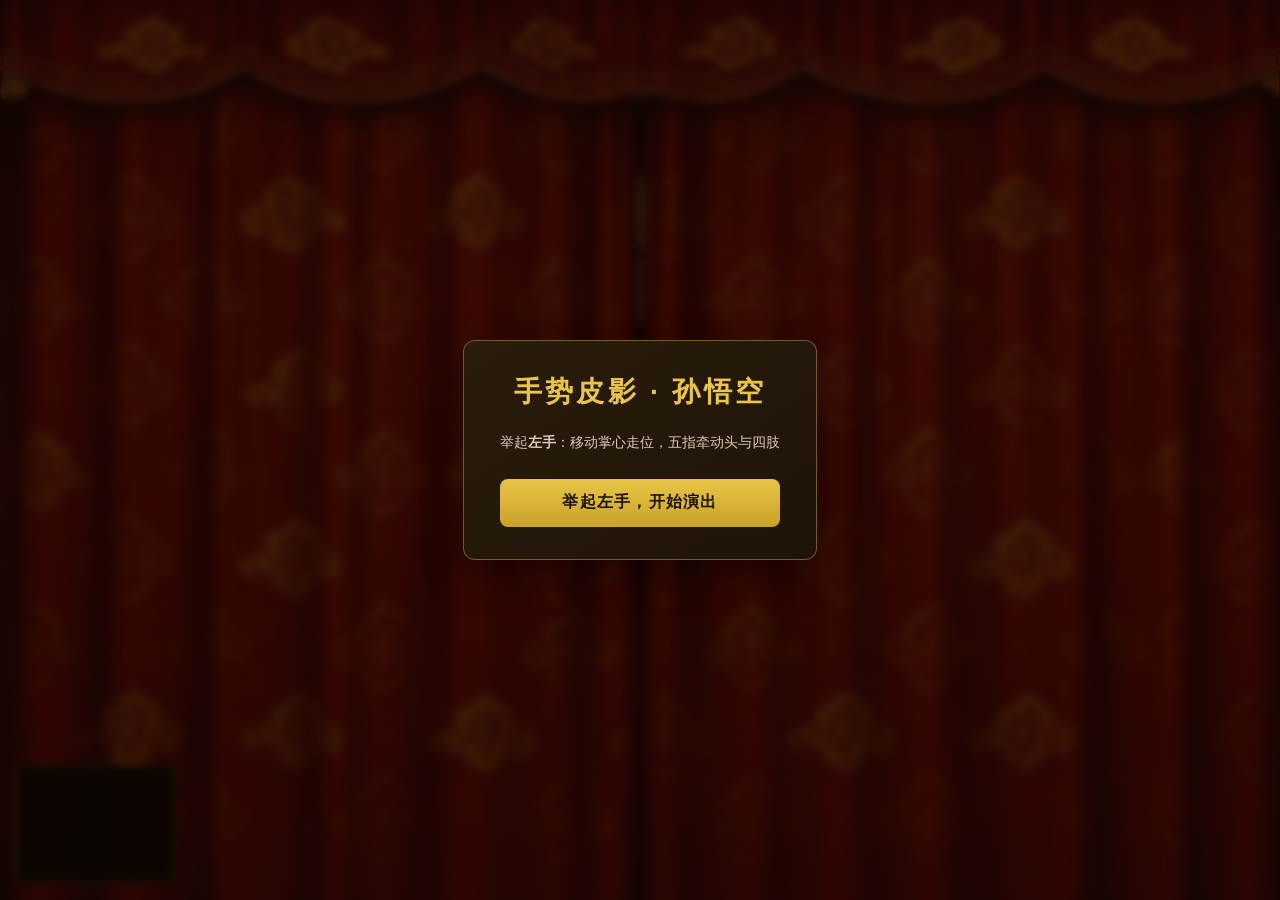
==== index.html @ 5b259a17 "Initial commit: 手势皮影戏互动项目 Co-authored-by: Cursor <cursoragent@cursor.com>" ====
<!DOCTYPE html>
<html lang="zh-CN">
  <head>
    <meta charset="UTF-8" />
    <meta name="viewport" content="width=device-width, initial-scale=1.0" />
    <title>手势皮影 · 孙悟空</title>
    <link rel="stylesheet" href="css/style.css" />
  </head>
  <body>
    <div id="app">
      <div id="stage" class="stage" aria-hidden="true"></div>

      <div id="stage-interaction" class="stage-interaction" aria-hidden="true">
        <canvas id="string-canvas"></canvas>
      </div>

      <div id="puppet-mount-player" class="puppet-mount"></div>

      <div id="stage-curtain" class="stage-curtain" aria-hidden="true"></div>

      <div id="camera-panel" class="camera-panel">
        <video id="camera" playsinline muted autoplay></video>
        <canvas id="debug-canvas" class="debug-canvas"></canvas>
      </div>

      <div id="start-overlay" class="start-overlay">
        <div class="start-card">
          <h1>手势皮影 · 孙悟空</h1>
          <p class="tips">举起<strong>左手</strong>：移动掌心走位，五指牵动头与四肢</p>
          <button id="start-btn" type="button">举起左手，开始演出</button>
          <p id="error-box" class="error-box" hidden></p>
        </div>
      </div>
    </div>

    <script type="module" src="js/main.js"></script>
  </body>
</html>
---- css/style.css ----
*,
*::before,
*::after {
  box-sizing: border-box;
  margin: 0;
  padding: 0;
}

html,
body {
  width: 100%;
  height: 100%;
  overflow: hidden;
  font-family: "Segoe UI", "PingFang SC", "Microsoft YaHei", sans-serif;
  background: #1a1208;
  color: #f5e6c8;
}

#app {
  position: relative;
  width: 100vw;
  height: 100vh;
  overflow: hidden;
}

/* Background stage */
.stage {
  position: absolute;
  inset: 0;
  background: url("../assets/bg/piyingxi_bg.png") center center / cover no-repeat;
  z-index: 0;
}

.stage::after {
  content: "";
  position: absolute;
  inset: 0;
  background: linear-gradient(
    180deg,
    rgba(20, 12, 4, 0.15) 0%,
    rgba(20, 12, 4, 0.05) 45%,
    rgba(20, 12, 4, 0.35) 100%
  );
  pointer-events: none;
}

/* 舞台帷幕：开场动画帧序列，结束后保留最终帧作装饰框 */
.stage-curtain {
  position: absolute;
  inset: 0;
  z-index: 7;
  pointer-events: none;
  overflow: hidden;
  background: url("../assets/bg/curtain/frame-01.png") center top / cover no-repeat;
  transition: opacity 0.35s ease;
}

.stage-curtain[hidden] {
  display: none;
}

.stage-curtain.curtain-playing {
  z-index: 22;
  background-image: none;
}

.stage-curtain.curtain-done {
  background-image: none;
}

.curtain-canvas {
  position: absolute;
  inset: 0;
  width: 100%;
  height: 100%;
  display: block;
  pointer-events: none;
}

/* 背景场景交互层：五指结点与提线（非摄像头画面） */
.stage-interaction {
  position: absolute;
  inset: 0;
  z-index: 3;
  pointer-events: none;
  overflow: hidden;
}

.string-canvas {
  position: absolute;
  inset: 0;
  width: 100%;
  height: 100%;
  pointer-events: none;
}

.joint-marker {
  position: absolute;
  width: 6px;
  height: 6px;
  border-radius: 50%;
  pointer-events: none;
  opacity: 0;
}

/* Puppet layer：铺满舞台，根节点可在全屏范围内移动 */
.puppet-mount {
  position: absolute;
  inset: 0;
  width: 100%;
  height: 100%;
  z-index: 5;
  pointer-events: none;
  overflow: visible;
}

.puppet-wrapper {
  position: absolute;
  left: 50%;
  top: 50%;
  width: 0;
  height: 0;
  transform-origin: center center;
}

.puppet-assembly {
  position: absolute;
  left: 0;
  top: 0;
  width: 0;
  height: 0;
}

.puppet-part {
  position: absolute;
  left: 0;
  top: 0;
  pointer-events: none;
}

.puppet-part img {
  display: block;
  pointer-events: none;
  user-select: none;
}

/* 层级装配：腿/臂挂在躯干内，孔对孔对齐 */
.puppet-part-torso {
  z-index: 2;
  overflow: visible;
}

.puppet-part-torso > img {
  position: relative;
  z-index: 2;
}

.puppet-part-torso > .puppet-part-leg_l,
.puppet-part-torso > .puppet-part-leg_r,
.puppet-part-torso > .puppet-part-thigh_l,
.puppet-part-torso > .puppet-part-thigh_r {
  z-index: 1;
}

.puppet-part-torso > .puppet-part-arm_l,
.puppet-part-torso > .puppet-part-arm_r,
.puppet-part-torso > .puppet-part-upper_arm_l,
.puppet-part-torso > .puppet-part-upper_arm_r {
  z-index: 4;
}

.puppet-wrapper.puppet-hit {
  filter: brightness(1.45) sepia(0.35) saturate(1.3);
  transition: filter 0.05s;
}

.hud {
  position: absolute;
  top: 3.5rem;
  left: 50%;
  transform: translateX(-50%);
  z-index: 10;
  text-align: center;
  padding: 0.75rem 1.5rem;
  background: rgba(30, 18, 6, 0.55);
  border: 1px solid rgba(232, 197, 71, 0.35);
  border-radius: 8px;
  backdrop-filter: blur(6px);
  max-width: 90vw;
}

.hud-hint {
  font-size: 1.15rem;
  letter-spacing: 0.06em;
}

.hud-hint strong {
  color: #e8c547;
}

.hud-sub {
  margin-top: 0.35rem;
  font-size: 0.85rem;
  opacity: 0.85;
}

/* Camera preview */
.camera-panel {
  position: absolute;
  left: 1rem;
  bottom: 1rem;
  width: 160px;
  height: 120px;
  border-radius: 8px;
  overflow: hidden;
  border: 2px solid rgba(232, 197, 71, 0.45);
  z-index: 8;
  opacity: 0.85;
  background: #000;
}

.camera-panel video {
  width: 100%;
  height: 100%;
  object-fit: cover;
  transform: scaleX(-1);
}

.debug-canvas {
  position: absolute;
  inset: 0;
  width: 100%;
  height: 100%;
  pointer-events: none;
  display: none;
}

.camera-panel.debug-on .debug-canvas {
  display: block;
}

/* Start overlay */
.start-overlay {
  position: absolute;
  inset: 0;
  z-index: 20;
  display: flex;
  align-items: center;
  justify-content: center;
  background: rgba(12, 8, 4, 0.72);
  backdrop-filter: blur(4px);
}

.start-overlay.hidden {
  display: none;
}

.start-card {
  max-width: 440px;
  margin: 1rem;
  padding: 2rem 2.25rem;
  background: linear-gradient(145deg, #2a1c0e 0%, #1e1408 100%);
  border: 1px solid rgba(232, 197, 71, 0.4);
  border-radius: 12px;
  box-shadow: 0 12px 40px rgba(0, 0, 0, 0.45);
  text-align: center;
}

.start-card h1 {
  font-size: 1.75rem;
  color: #e8c547;
  font-weight: 600;
  letter-spacing: 0.12em;
  text-align: center;
}

.tagline {
  margin-top: 0.5rem;
  font-size: 0.95rem;
  opacity: 0.9;
  line-height: 1.5;
}

.tips {
  margin: 1.25rem 0 1.5rem;
  font-size: 0.88rem;
  line-height: 1.7;
  opacity: 0.88;
  text-align: center;
}

#start-btn {
  width: 100%;
  padding: 0.85rem 1rem;
  font-size: 1rem;
  white-space: nowrap;
  font-weight: 600;
  letter-spacing: 0.08em;
  color: #1a1208;
  background: linear-gradient(180deg, #e8c547 0%, #c9a227 100%);
  border: none;
  border-radius: 8px;
  cursor: pointer;
  transition: filter 0.2s, transform 0.15s;
}

#start-btn:hover:not(:disabled) {
  filter: brightness(1.08);
  transform: translateY(-1px);
}

#start-btn:disabled {
  opacity: 0.65;
  cursor: wait;
}

.error-box {
  margin-top: 1rem;
  padding: 0.75rem;
  font-size: 0.85rem;
  line-height: 1.5;
  color: #ffb4a2;
  background: rgba(120, 30, 20, 0.35);
  border-radius: 6px;
  text-align: center;
}

.footnote {
  margin-top: 1rem;
  font-size: 0.75rem;
  opacity: 0.55;
}

.footnote code {
  font-family: Consolas, monospace;
  color: #e8c547;
}

/* 大招：围绕主角的全屏金光闪烁 */
.ultimate-flash {
  position: absolute;
  inset: 0;
  z-index: 9;
  pointer-events: none;
  overflow: hidden;
  opacity: 0;
}

.ultimate-flash > * {
  position: absolute;
  pointer-events: none;
}

.ultimate-flash-rays {
  left: var(--flash-x, 50%);
  top: var(--flash-y, 50%);
  width: 260vmax;
  height: 260vmax;
  transform: translate(-50%, -50%) scale(0) rotate(0deg);
  background: conic-gradient(
    from 0deg,
    transparent 0deg,
    rgba(255, 245, 180, 0.55) 8deg,
    transparent 16deg,
    transparent 30deg,
    rgba(255, 220, 100, 0.45) 38deg,
    transparent 46deg,
    transparent 60deg,
    rgba(255, 235, 150, 0.5) 68deg,
    transparent 76deg,
    transparent 90deg,
    rgba(255, 210, 80, 0.42) 98deg,
    transparent 106deg,
    transparent 120deg,
    rgba(255, 240, 170, 0.48) 128deg,
    transparent 136deg,
    transparent 150deg,
    rgba(255, 225, 110, 0.44) 158deg,
    transparent 166deg,
    transparent 180deg,
    rgba(255, 245, 180, 0.55) 188deg,
    transparent 196deg,
    transparent 210deg,
    rgba(255, 220, 100, 0.45) 218deg,
    transparent 226deg,
    transparent 240deg,
    rgba(255, 235, 150, 0.5) 248deg,
    transparent 256deg,
    transparent 270deg,
    rgba(255, 210, 80, 0.42) 278deg,
    transparent 286deg,
    transparent 300deg,
    rgba(255, 240, 170, 0.48) 308deg,
    transparent 316deg,
    transparent 330deg,
    rgba(255, 225, 110, 0.44) 338deg,
    transparent 346deg
  );
  mask-image: radial-gradient(circle, black 0%, black 18%, transparent 62%);
  -webkit-mask-image: radial-gradient(circle, black 0%, black 18%, transparent 62%);
}

.ultimate-flash-core {
  left: var(--flash-x, 50%);
  top: var(--flash-y, 50%);
  width: 240vmax;
  height: 240vmax;
  transform: translate(-50%, -50%) scale(0);
  background: radial-gradient(
    circle,
    rgba(255, 255, 235, 1) 0%,
    rgba(255, 240, 150, 0.95) 6%,
    rgba(255, 210, 80, 0.82) 14%,
    rgba(232, 197, 71, 0.55) 24%,
    rgba(255, 170, 40, 0.22) 38%,
    rgba(232, 197, 71, 0.06) 52%,
    transparent 68%
  );
}

.ultimate-flash-ring {
  left: var(--flash-x, 50%);
  top: var(--flash-y, 50%);
  border-radius: 50%;
  border: 3px solid rgba(255, 230, 120, 0.85);
  box-shadow:
    0 0 18px rgba(255, 220, 90, 0.75),
    inset 0 0 18px rgba(255, 240, 160, 0.45);
  transform: translate(-50%, -50%) scale(0);
  opacity: 0;
}

.ultimate-flash-ring-1 {
  width: 120px;
  height: 120px;
}

.ultimate-flash-ring-2 {
  width: 120px;
  height: 120px;
  border-width: 2px;
  border-color: rgba(255, 245, 190, 0.7);
}

.ultimate-flash-ring-3 {
  width: 120px;
  height: 120px;
  border-width: 4px;
  border-color: rgba(255, 200, 60, 0.55);
}

.ultimate-flash-wash {
  inset: 0;
  background:
    radial-gradient(
      ellipse 100% 80% at var(--flash-x, 50%) var(--flash-y, 50%),
      rgba(255, 248, 200, 0.82) 0%,
      rgba(255, 210, 90, 0.42) 32%,
      rgba(232, 197, 71, 0.15) 58%,
      transparent 100%
    ),
    linear-gradient(
      180deg,
      rgba(255, 220, 100, 0.18) 0%,
      rgba(255, 180, 50, 0.08) 50%,
      rgba(255, 220, 100, 0.14) 100%
    );
  opacity: 0;
}

.ultimate-flash-sparks {
  inset: 0;
  opacity: 0;
  background-image:
    radial-gradient(circle at var(--flash-x, 50%) var(--flash-y, 50%), rgba(255, 255, 220, 0.9) 0 1px, transparent 2px),
    radial-gradient(circle at calc(var(--flash-x, 50%) + 8%) calc(var(--flash-y, 50%) - 6%), rgba(255, 240, 160, 0.85) 0 1.5px, transparent 3px),
    radial-gradient(circle at calc(var(--flash-x, 50%) - 10%) calc(var(--flash-y, 50%) + 4%), rgba(255, 220, 100, 0.8) 0 1px, transparent 2px),
    radial-gradient(circle at calc(var(--flash-x, 50%) + 14%) calc(var(--flash-y, 50%) + 9%), rgba(255, 245, 190, 0.75) 0 2px, transparent 4px),
    radial-gradient(circle at calc(var(--flash-x, 50%) - 15%) calc(var(--flash-y, 50%) - 8%), rgba(255, 210, 80, 0.8) 0 1.5px, transparent 3px),
    radial-gradient(circle at calc(var(--flash-x, 50%) + 5%) calc(var(--flash-y, 50%) + 14%), rgba(255, 235, 150, 0.7) 0 1px, transparent 2px);
  background-size: 100% 100%;
  filter: blur(0.3px);
}

.ultimate-flash-active {
  opacity: 1;
}

.ultimate-flash-active .ultimate-flash-core {
  animation: ultimate-burst 1s cubic-bezier(0.18, 0.9, 0.28, 1) forwards;
}

.ultimate-flash-active .ultimate-flash-rays {
  animation: ultimate-rays 1s cubic-bezier(0.2, 0.85, 0.3, 1) forwards;
}

.ultimate-flash-active .ultimate-flash-wash {
  animation: ultimate-screen-flash 1s ease-out forwards;
}

.ultimate-flash-active .ultimate-flash-sparks {
  animation: ultimate-sparks 1s ease-out forwards;
}

.ultimate-flash-active .ultimate-flash-ring-1 {
  animation: ultimate-ring 0.9s cubic-bezier(0.15, 0.85, 0.35, 1) forwards;
}

.ultimate-flash-active .ultimate-flash-ring-2 {
  animation: ultimate-ring 0.9s cubic-bezier(0.15, 0.85, 0.35, 1) 0.12s forwards;
}

.ultimate-flash-active .ultimate-flash-ring-3 {
  animation: ultimate-ring 0.9s cubic-bezier(0.15, 0.85, 0.35, 1) 0.24s forwards;
}

@keyframes ultimate-burst {
  0% {
    transform: translate(-50%, -50%) scale(0);
    opacity: 1;
  }
  30% {
    transform: translate(-50%, -50%) scale(0.85);
    opacity: 1;
  }
  100% {
    transform: translate(-50%, -50%) scale(1.5);
    opacity: 0;
  }
}

@keyframes ultimate-rays {
  0% {
    transform: translate(-50%, -50%) scale(0) rotate(0deg);
    opacity: 0;
  }
  20% {
    opacity: 1;
  }
  100% {
    transform: translate(-50%, -50%) scale(1.4) rotate(28deg);
    opacity: 0;
  }
}

@keyframes ultimate-ring {
  0% {
    transform: translate(-50%, -50%) scale(0.2);
    opacity: 1;
  }
  100% {
    transform: translate(-50%, -50%) scale(14);
    opacity: 0;
  }
}

@keyframes ultimate-screen-flash {
  0%,
  100% {
    opacity: 0;
  }
  5% {
    opacity: 1;
  }
  12% {
    opacity: 0.2;
  }
  20% {
    opacity: 1;
  }
  30% {
    opacity: 0.25;
  }
  40% {
    opacity: 0.9;
  }
  55% {
    opacity: 0.18;
  }
  68% {
    opacity: 0.65;
  }
  82% {
    opacity: 0.1;
  }
}

@keyframes ultimate-sparks {
  0% {
    opacity: 0;
    transform: scale(0.6);
  }
  15% {
    opacity: 1;
    transform: scale(1.05);
  }
  100% {
    opacity: 0;
    transform: scale(1.8);
  }
}
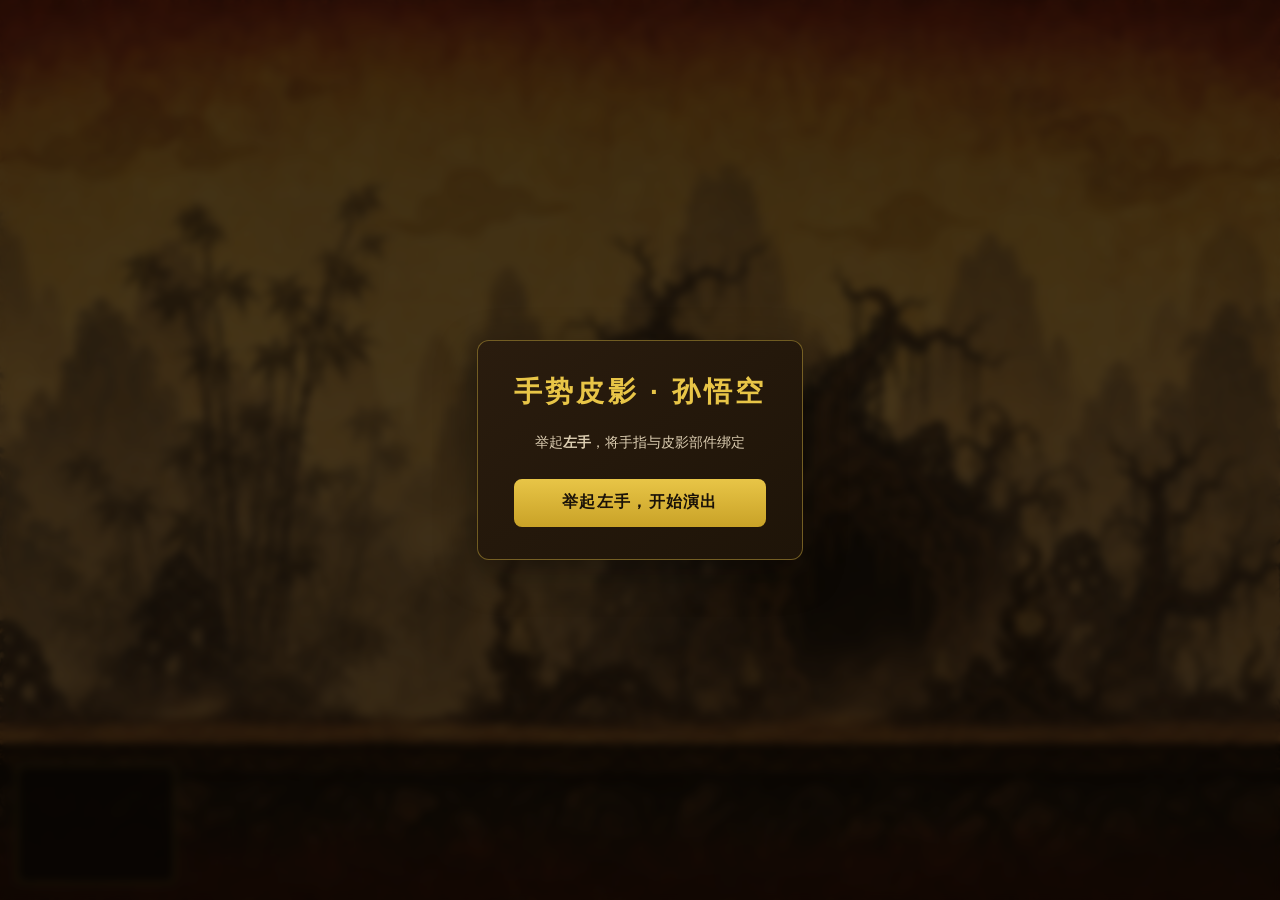
==== commit 84578649: "完善解救成功演出资源与音效，更新 GitHub Pages 部署地址为 piying1.1 Co-authored-by: Cursor <cursoragent@cursor.com>" ====
--- a/index.html
+++ b/index.html
@@ -8,15 +8,32 @@
   </head>
   <body>
     <div id="app">
-      <div id="stage" class="stage" aria-hidden="true"></div>
+      <div id="stage-stone" class="stage-stone" aria-hidden="true">
+        <canvas id="stone-shatter-canvas" class="stone-shatter-canvas" hidden></canvas>
+      </div>
+
+      <div id="stage" class="stage stage-hidden" aria-hidden="true"></div>
 
       <div id="stage-interaction" class="stage-interaction" aria-hidden="true">
         <canvas id="string-canvas"></canvas>
       </div>
 
+      <div id="rescue-success" class="rescue-success" hidden aria-hidden="true">
+        <div class="rescue-success-rays" aria-hidden="true"></div>
+        <div class="rescue-success-flash-core" aria-hidden="true"></div>
+        <div class="rescue-success-flash" aria-hidden="true"></div>
+        <div class="rescue-success-climax" aria-hidden="true"></div>
+        <div class="rescue-success-title" aria-label="挑战成功">
+          <img class="rescue-char" src="assets/ui/dasheng_char_0.png?v=8" alt="挑" draggable="false" />
+          <img class="rescue-char" src="assets/ui/dasheng_char_1.png?v=8" alt="战" draggable="false" />
+          <img class="rescue-char" src="assets/ui/dasheng_char_2.png?v=8" alt="成" draggable="false" />
+          <img class="rescue-char" src="assets/ui/dasheng_char_3.png?v=8" alt="功" draggable="false" />
+        </div>
+      </div>
+
       <div id="puppet-mount-player" class="puppet-mount"></div>
 
-      <div id="stage-curtain" class="stage-curtain" aria-hidden="true"></div>
+      <div id="binding-hint" class="binding-hint puppet-frame" hidden></div>
 
       <div id="camera-panel" class="camera-panel">
         <video id="camera" playsinline muted autoplay></video>
@@ -24,9 +41,12 @@
       </div>
 
       <div id="start-overlay" class="start-overlay">
-        <div class="start-card">
-          <h1>手势皮影 · 孙悟空</h1>
-          <p class="tips">举起<strong>左手</strong>：移动掌心走位，五指牵动头与四肢</p>
+        <div class="start-card puppet-frame">
+          <div class="start-card-header">
+            <span class="start-card-ornament" aria-hidden="true"></span>
+            <h1>手势皮影 · 孙悟空</h1>
+          </div>
+          <p class="tips">举起<strong>左手</strong>，将手指与皮影部件绑定</p>
           <button id="start-btn" type="button">举起左手，开始演出</button>
           <p id="error-box" class="error-box" hidden></p>
         </div>
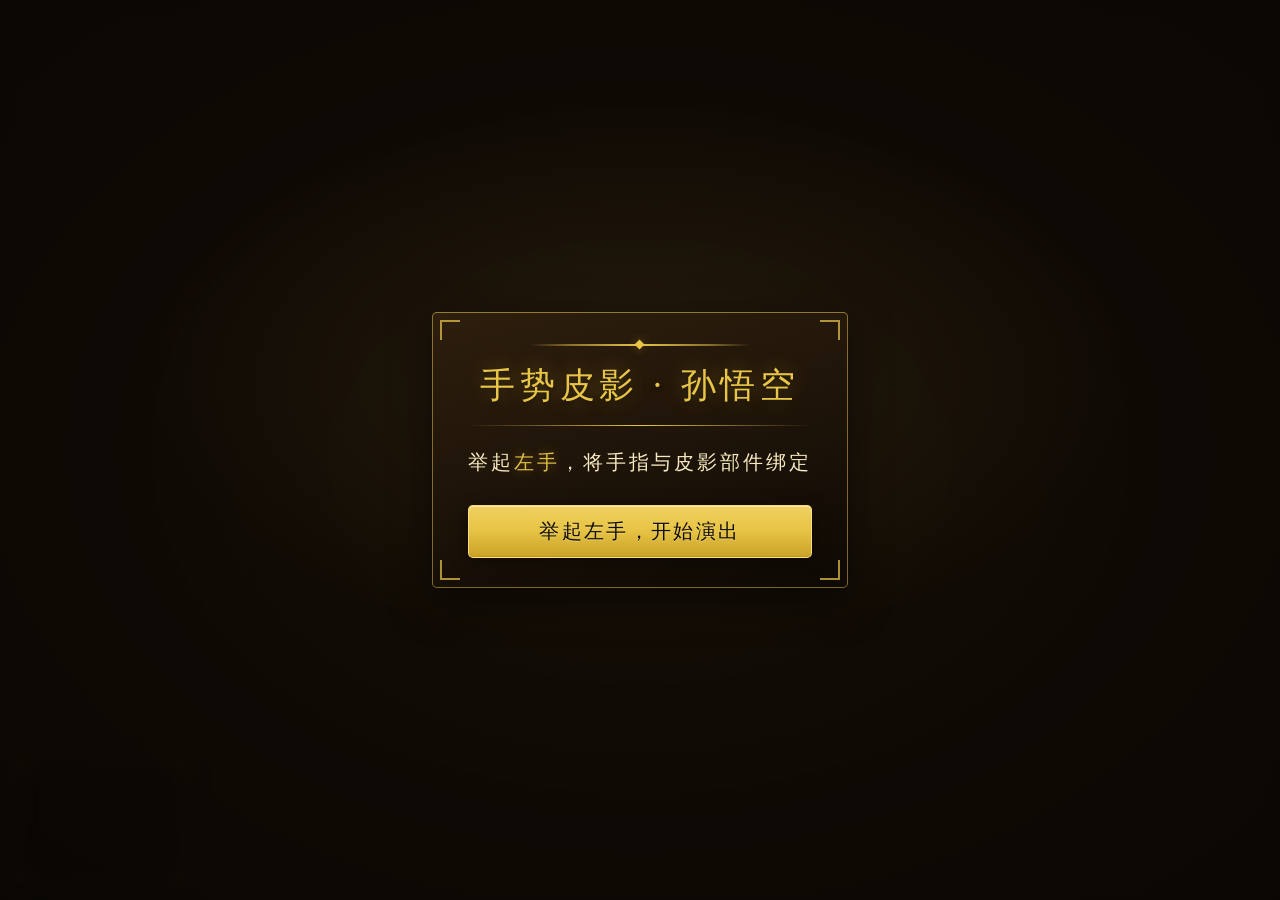
==== commit f0ad0118: "更新挑战成功 UI 资源与解救演出样式 Co-authored-by: Cursor <cursoragent@cursor.com>" ====
--- a/index.html
+++ b/index.html
@@ -23,15 +23,23 @@
         <div class="rescue-success-flash-core" aria-hidden="true"></div>
         <div class="rescue-success-flash" aria-hidden="true"></div>
         <div class="rescue-success-climax" aria-hidden="true"></div>
-        <div class="rescue-success-title" aria-label="挑战成功">
-          <img class="rescue-char" src="assets/ui/dasheng_char_0.png?v=8" alt="挑" draggable="false" />
-          <img class="rescue-char" src="assets/ui/dasheng_char_1.png?v=8" alt="战" draggable="false" />
-          <img class="rescue-char" src="assets/ui/dasheng_char_2.png?v=8" alt="成" draggable="false" />
-          <img class="rescue-char" src="assets/ui/dasheng_char_3.png?v=8" alt="功" draggable="false" />
-        </div>
       </div>
 
       <div id="puppet-mount-player" class="puppet-mount"></div>
+
+      <div
+        id="rescue-success-title-layer"
+        class="rescue-success-title-layer"
+        hidden
+        aria-hidden="true"
+      >
+        <div class="rescue-success-title" aria-label="挑战成功">
+          <img class="rescue-char" src="assets/ui/dasheng_char_0.png?v=9" alt="挑" draggable="false" />
+          <img class="rescue-char" src="assets/ui/dasheng_char_1.png?v=9" alt="战" draggable="false" />
+          <img class="rescue-char" src="assets/ui/dasheng_char_2.png?v=9" alt="成" draggable="false" />
+          <img class="rescue-char" src="assets/ui/dasheng_char_3.png?v=9" alt="功" draggable="false" />
+        </div>
+      </div>
 
       <div id="binding-hint" class="binding-hint puppet-frame" hidden></div>
 
--- a/css/style.css
+++ b/css/style.css
@@ -4,6 +4,15 @@
   box-sizing: border-box;
   margin: 0;
   padding: 0;
+}
+
+/* 毛笔书法体：本地打包，离线与在线一致（Ma Shan Zheng / OFL） */
+@font-face {
+  font-family: "Ma Shan Zheng";
+  font-style: normal;
+  font-weight: 400;
+  font-display: swap;
+  src: url("../assets/fonts/MaShanZheng.ttf") format("truetype");
 }
 
 html,
@@ -16,6 +25,68 @@
   color: #f5e6c8;
 }
 
+:root {
+  --ink-deep: #120c06;
+  --ink-panel: rgba(22, 14, 6, 0.88);
+  --gold-primary: #e8c547;
+  --gold-bright: #fff3c8;
+  --gold-dim: rgba(255, 215, 80, 0.45);
+  --gold-glow: rgba(255, 200, 60, 0.35);
+  --frame-radius: 5px;
+  --font-calligraphy: "Ma Shan Zheng", cursive;
+}
+
+/* 皮影金缮框：墨褐底 + 双层金线 + 四角折饰 */
+.puppet-frame {
+  position: relative;
+  border-radius: var(--frame-radius);
+  background: linear-gradient(
+    165deg,
+    rgba(48, 32, 14, 0.92) 0%,
+    rgba(14, 9, 4, 0.94) 100%
+  );
+  box-shadow:
+    inset 0 0 0 1px var(--gold-dim),
+    inset 0 1px 0 rgba(255, 240, 180, 0.08),
+    0 12px 40px rgba(0, 0, 0, 0.55);
+}
+
+.puppet-frame::before {
+  content: "";
+  position: absolute;
+  inset: 0;
+  border-radius: inherit;
+  pointer-events: none;
+  background:
+    linear-gradient(var(--gold-primary), var(--gold-primary)) left 8px top 8px / 20px 2px no-repeat,
+    linear-gradient(var(--gold-primary), var(--gold-primary)) left 8px top 8px / 2px 20px no-repeat,
+    linear-gradient(var(--gold-primary), var(--gold-primary)) right 8px top 8px / 20px 2px no-repeat,
+    linear-gradient(var(--gold-primary), var(--gold-primary)) right 8px top 8px / 2px 20px no-repeat,
+    linear-gradient(var(--gold-primary), var(--gold-primary)) left 8px bottom 8px / 20px 2px no-repeat,
+    linear-gradient(var(--gold-primary), var(--gold-primary)) left 8px bottom 8px / 2px 20px no-repeat,
+    linear-gradient(var(--gold-primary), var(--gold-primary)) right 8px bottom 8px / 20px 2px no-repeat,
+    linear-gradient(var(--gold-primary), var(--gold-primary)) right 8px bottom 8px / 2px 20px no-repeat;
+  opacity: 0.72;
+}
+
+.puppet-frame--compact::before {
+  background:
+    linear-gradient(var(--gold-primary), var(--gold-primary)) left 5px top 5px / 12px 1.5px no-repeat,
+    linear-gradient(var(--gold-primary), var(--gold-primary)) left 5px top 5px / 1.5px 12px no-repeat,
+    linear-gradient(var(--gold-primary), var(--gold-primary)) right 5px top 5px / 12px 1.5px no-repeat,
+    linear-gradient(var(--gold-primary), var(--gold-primary)) right 5px top 5px / 1.5px 12px no-repeat,
+    linear-gradient(var(--gold-primary), var(--gold-primary)) left 5px bottom 5px / 12px 1.5px no-repeat,
+    linear-gradient(var(--gold-primary), var(--gold-primary)) left 5px bottom 5px / 1.5px 12px no-repeat,
+    linear-gradient(var(--gold-primary), var(--gold-primary)) right 5px bottom 5px / 12px 1.5px no-repeat,
+    linear-gradient(var(--gold-primary), var(--gold-primary)) right 5px bottom 5px / 1.5px 12px no-repeat;
+  opacity: 0.6;
+}
+
+.puppet-frame > * {
+  position: relative;
+  z-index: 1;
+}
+
 #app {
   position: relative;
   width: 100vw;
@@ -23,58 +94,479 @@
   overflow: hidden;
 }
 
-/* Background stage */
-.stage {
-  position: absolute;
-  inset: 0;
-  background: url("../assets/bg/piyingxi_bg.png") center center / cover no-repeat;
-  z-index: 0;
-}
-
-.stage::after {
-  content: "";
-  position: absolute;
-  inset: 0;
-  background: linear-gradient(
-    180deg,
-    rgba(20, 12, 4, 0.15) 0%,
-    rgba(20, 12, 4, 0.05) 45%,
-    rgba(20, 12, 4, 0.35) 100%
-  );
-  pointer-events: none;
-}
-
-/* 舞台帷幕：开场动画帧序列，结束后保留最终帧作装饰框 */
-.stage-curtain {
-  position: absolute;
-  inset: 0;
-  z-index: 7;
-  pointer-events: none;
+/* 阶段1：巨型石板（冲击后隐藏，露出阶段2舞台） */
+.stage-stone {
+  position: absolute;
+  inset: 0;
+  z-index: 1;
+  background: transparent;
   overflow: hidden;
-  background: url("../assets/bg/curtain/frame-01.png") center top / cover no-repeat;
-  transition: opacity 0.35s ease;
-}
-
-.stage-curtain[hidden] {
-  display: none;
-}
-
-.stage-curtain.curtain-playing {
-  z-index: 22;
-  background-image: none;
-}
-
-.stage-curtain.curtain-done {
-  background-image: none;
-}
-
-.curtain-canvas {
+}
+
+.stage-stone.stone-hidden {
+  opacity: 0;
+  pointer-events: none;
+  transition: opacity 0.4s ease;
+}
+
+.stone-slab-canvas {
   position: absolute;
   inset: 0;
   width: 100%;
   height: 100%;
   display: block;
   pointer-events: none;
+}
+
+.stone-shatter-canvas {
+  position: absolute;
+  inset: 0;
+  width: 100%;
+  height: 100%;
+  z-index: 2;
+  pointer-events: none;
+}
+
+.stage-stone.stone-shattering {
+  z-index: 1;
+  will-change: transform;
+}
+
+.stage-stone.stone-shattering,
+.stage-stone.stone-shattering .stone-shatter-canvas {
+  transition: none;
+}
+
+.stone-shatter-canvas.shatter-active {
+  z-index: 3;
+}
+
+.stage.stage-hidden {
+  visibility: hidden;
+}
+
+.stage.stage-visible {
+  visibility: visible;
+}
+
+.stage.stage-forest-bloom {
+  filter: brightness(0.55) saturate(0.7);
+  transition: filter 1.2s ease-out;
+}
+
+.stage.stage-forest-bloom.stage-forest-bloom-done {
+  filter: none;
+}
+
+.stage.stage-impact-pulse::after {
+  animation: stage-impact-glow 0.55s ease-out forwards;
+}
+
+@keyframes stage-impact-glow {
+  0% {
+    filter: brightness(1.35);
+  }
+  100% {
+    filter: brightness(1);
+  }
+}
+
+/* 阶段1提示文案 — 横向匾额条 */
+.binding-hint {
+  position: absolute;
+  bottom: 11%;
+  left: 50%;
+  transform: translateX(-50%);
+  z-index: 12;
+  max-width: min(94vw, 40rem);
+  padding: 0.65rem 2.4rem;
+  font-family: var(--font-calligraphy);
+  font-size: clamp(1.45rem, 3.8vw, 2rem);
+  font-weight: 400;
+  line-height: 1.55;
+  letter-spacing: 0.16em;
+  color: var(--gold-bright);
+  text-align: center;
+  text-shadow:
+    0 0 14px var(--gold-glow),
+    0 2px 4px rgba(0, 0, 0, 0.9),
+    0 4px 18px rgba(0, 0, 0, 0.75);
+  backdrop-filter: blur(8px);
+  pointer-events: none;
+  transition: opacity 0.25s;
+}
+
+.binding-hint.pulse-hint {
+  animation: hint-pulse 1.4s ease-in-out infinite;
+}
+
+@keyframes hint-pulse {
+  0%, 100% {
+    box-shadow:
+      inset 0 0 0 1px rgba(255, 215, 80, 0.45),
+      inset 0 1px 0 rgba(255, 240, 180, 0.08),
+      0 12px 40px rgba(0, 0, 0, 0.55),
+      0 0 0 rgba(255, 200, 60, 0);
+  }
+  50% {
+    box-shadow:
+      inset 0 0 0 1px rgba(255, 238, 140, 0.85),
+      inset 0 1px 0 rgba(255, 240, 180, 0.14),
+      0 12px 40px rgba(0, 0, 0, 0.55),
+      0 0 32px rgba(255, 200, 60, 0.45),
+      0 0 56px rgba(255, 160, 40, 0.18);
+  }
+}
+
+/* 皮影灰尘 / 去灰：暖色石封质感 + 轮廓光，与石板背景拉开层次 */
+.puppet-dusty .puppet-wrapper {
+  filter:
+    drop-shadow(0 0 14px rgba(255, 200, 90, 0.28))
+    drop-shadow(0 8px 26px rgba(0, 0, 0, 0.62));
+}
+
+.puppet-dusty .puppet-part.part-dusty > img {
+  filter:
+    grayscale(0.52)
+    sepia(0.18)
+    saturate(0.32)
+    brightness(0.7)
+    contrast(1.15)
+    drop-shadow(0 0 2px rgba(190, 188, 180, 0.35))
+    drop-shadow(0 3px 12px rgba(0, 0, 0, 0.55));
+}
+
+.puppet-part.part-dust-clearing > img {
+  animation: color-restore 0.55s ease-out forwards;
+}
+
+@keyframes color-restore {
+  from {
+    filter:
+      grayscale(0.52)
+      sepia(0.18)
+      saturate(0.32)
+      brightness(0.7)
+      contrast(1.15)
+      drop-shadow(0 0 2px rgba(190, 188, 180, 0.35))
+      drop-shadow(0 3px 12px rgba(0, 0, 0, 0.55));
+  }
+  to {
+    filter: none;
+  }
+}
+
+/* Background stage — 阶段二：竹林幽径皮影布景 */
+.stage {
+  position: absolute;
+  inset: 0;
+  background: url("../assets/bg/forest_bg.png") center center / cover no-repeat;
+  z-index: 0;
+}
+
+.stage::after {
+  content: "";
+  position: absolute;
+  inset: 0;
+  background:
+    radial-gradient(
+      ellipse 85% 75% at 50% 42%,
+      transparent 35%,
+      rgba(6, 18, 10, 0.18) 72%,
+      rgba(4, 12, 8, 0.42) 100%
+    ),
+    linear-gradient(
+      180deg,
+      rgba(8, 22, 14, 0.08) 0%,
+      transparent 40%,
+      rgba(6, 16, 10, 0.22) 100%
+    );
+  pointer-events: none;
+}
+
+/* 解救成功通关层：光效在皮影下层（z-index 4 < puppet 5） */
+.rescue-success {
+  position: absolute;
+  inset: 0;
+  z-index: 4;
+  pointer-events: none;
+  overflow: hidden;
+}
+
+/* 通关大字：皮影上层 */
+.rescue-success-title-layer {
+  position: absolute;
+  inset: 0;
+  z-index: 6;
+  pointer-events: none;
+  overflow: visible;
+}
+
+.rescue-success-rays {
+  position: absolute;
+  inset: 0;
+  z-index: 2;
+  opacity: 0;
+  transform: scale(0.6);
+  transform-origin: 50% 45%;
+  background:
+    conic-gradient(
+      from -18deg at 50% 45%,
+      transparent 0deg,
+      rgba(255, 235, 170, 0.22) 12deg,
+      transparent 24deg,
+      rgba(255, 248, 210, 0.18) 38deg,
+      transparent 52deg,
+      rgba(255, 220, 120, 0.2) 68deg,
+      transparent 82deg,
+      rgba(255, 240, 190, 0.16) 96deg,
+      transparent 112deg,
+      rgba(255, 228, 150, 0.14) 128deg,
+      transparent 360deg
+    );
+  mask-image: radial-gradient(
+    ellipse 75% 65% at 50% 45%,
+    black 0%,
+    transparent 72%
+  );
+}
+
+.rescue-success-rays.rescue-rays-on {
+  animation: rescue-rays-bloom 2s ease-out forwards;
+}
+
+@keyframes rescue-rays-bloom {
+  0% {
+    opacity: 0;
+    transform: scale(0.6);
+  }
+  35% {
+    opacity: 0.28;
+    transform: scale(0.92);
+  }
+  100% {
+    opacity: 0.35;
+    transform: scale(1.15);
+  }
+}
+
+.rescue-success-flash-core {
+  position: absolute;
+  inset: 0;
+  z-index: 3;
+  opacity: 0;
+  background: rgba(255, 255, 255, 0.85);
+}
+
+.rescue-success-flash-core.rescue-flash-core-on {
+  animation: rescue-flash-core 0.12s ease-out forwards;
+}
+
+@keyframes rescue-flash-core {
+  0% {
+    opacity: 0;
+  }
+  40% {
+    opacity: 1;
+  }
+  100% {
+    opacity: 0;
+  }
+}
+
+.rescue-success-flash {
+  position: absolute;
+  inset: 0;
+  z-index: 3;
+  opacity: 0;
+  mix-blend-mode: screen;
+  background: radial-gradient(
+    ellipse 70% 60% at 50% 45%,
+    rgba(255, 248, 210, 0.88) 0%,
+    rgba(255, 220, 120, 0.45) 35%,
+    transparent 72%
+  );
+}
+
+.rescue-success-flash.rescue-flash-on {
+  animation: rescue-flash-gold 0.55s ease-out forwards;
+}
+
+@keyframes rescue-flash-gold {
+  0% {
+    opacity: 0;
+  }
+  22% {
+    opacity: 1;
+  }
+  100% {
+    opacity: 0;
+  }
+}
+
+.rescue-success-climax {
+  position: absolute;
+  inset: 0;
+  z-index: 4;
+  opacity: 0;
+  mix-blend-mode: screen;
+  background: radial-gradient(
+    ellipse 80% 70% at 50% 42%,
+    rgba(255, 248, 200, 0.72) 0%,
+    rgba(255, 210, 80, 0.38) 32%,
+    transparent 68%
+  );
+  pointer-events: none;
+}
+
+.rescue-success-climax.rescue-climax-on {
+  animation: rescue-climax-burst 1.2s ease-out forwards;
+}
+
+@keyframes rescue-climax-burst {
+  0% {
+    opacity: 0;
+    transform: scale(0.85);
+  }
+  18% {
+    opacity: 1;
+    transform: scale(1.05);
+  }
+  55% {
+    opacity: 0.55;
+    transform: scale(1.12);
+  }
+  100% {
+    opacity: 0.12;
+    transform: scale(1.18);
+  }
+}
+
+.rescue-success-title {
+  position: absolute;
+  left: 50%;
+  top: 42%;
+  transform: translate(-50%, -50%);
+  width: min(92vw, 54rem);
+  aspect-ratio: 1469 / 547;
+  pointer-events: none;
+  user-select: none;
+}
+
+.rescue-char {
+  position: absolute;
+  display: block;
+  object-fit: contain;
+  object-position: center center;
+  opacity: 0;
+  transform: scale(1.42);
+  transform-origin: center center;
+  clip-path: circle(0% at 50% 50%);
+  filter: drop-shadow(0 2px 8px rgba(80, 40, 0, 0.45))
+    drop-shadow(0 0 14px rgba(255, 196, 72, 0.35));
+}
+
+.rescue-char.rescue-char-in {
+  animation: rescue-char-stamp 0.62s cubic-bezier(0.18, 1.05, 0.32, 1) forwards;
+}
+
+.rescue-success-title.rescue-title-out {
+  animation: rescue-title-fade-out 3.2s ease-in-out forwards;
+}
+
+@keyframes rescue-char-stamp {
+  0% {
+    opacity: 0;
+    transform: scale(1.42);
+    clip-path: circle(0% at 50% 50%);
+    filter: blur(3px) drop-shadow(0 0 0 rgba(255, 196, 72, 0));
+  }
+  28% {
+    opacity: 0.98;
+    transform: scale(0.88);
+    clip-path: circle(72% at 50% 50%);
+    filter: blur(0)
+      drop-shadow(0 0 32px rgba(255, 210, 90, 0.9))
+      drop-shadow(0 0 18px rgba(255, 168, 40, 0.75))
+      drop-shadow(0 6px 20px rgba(60, 30, 0, 0.5));
+  }
+  52% {
+    opacity: 0.97;
+    transform: scale(1.02);
+    clip-path: circle(100% at 50% 50%);
+    filter: drop-shadow(0 0 22px rgba(255, 200, 70, 0.65))
+      drop-shadow(0 0 12px rgba(255, 150, 30, 0.45))
+      drop-shadow(0 4px 16px rgba(50, 25, 0, 0.42));
+  }
+  100% {
+    opacity: 0.95;
+    transform: scale(1);
+    clip-path: circle(100% at 50% 50%);
+    filter: drop-shadow(0 2px 8px rgba(80, 40, 0, 0.45))
+      drop-shadow(0 0 14px rgba(255, 196, 72, 0.35));
+  }
+}
+
+@keyframes rescue-title-fade-out {
+  0% {
+    opacity: 1;
+    transform: translate(-50%, -50%) scale(1);
+    filter: blur(0);
+  }
+  100% {
+    opacity: 0;
+    transform: translate(-50%, -52%) scale(1.02);
+    filter: blur(2px);
+  }
+}
+
+.rescue-success.rescue-overlay-fade .rescue-success-climax,
+.rescue-success.rescue-overlay-fade .rescue-success-rays {
+  animation: none;
+  opacity: 0;
+  transition: opacity 2.8s ease-in-out;
+}
+
+.stage.stage-success-ambient::after {
+  background:
+    radial-gradient(
+      ellipse 90% 80% at 50% 40%,
+      rgba(248, 242, 228, 0.16) 0%,
+      rgba(40, 90, 50, 0.1) 42%,
+      rgba(6, 18, 10, 0.14) 72%,
+      rgba(4, 12, 8, 0.38) 100%
+    ),
+    linear-gradient(
+      180deg,
+      rgba(248, 242, 228, 0.08) 0%,
+      transparent 38%,
+      rgba(6, 16, 10, 0.2) 100%
+    );
+  transition: background 1.2s ease;
+}
+
+.stage.stage-success-ambient-pulse::after {
+  animation: stage-ambient-pulse 1.8s ease-out forwards;
+}
+
+@keyframes stage-ambient-pulse {
+  0% {
+    filter: brightness(1.15);
+  }
+  40% {
+    filter: brightness(1.15);
+  }
+  100% {
+    filter: brightness(1);
+  }
+}
+
+.puppet-mount.puppet-rescue-triumph .puppet-wrapper {
+  filter:
+    drop-shadow(0 0 22px rgba(255, 210, 80, 0.75))
+    drop-shadow(0 0 48px rgba(255, 180, 40, 0.35))
+    drop-shadow(0 8px 26px rgba(0, 0, 0, 0.55));
+  transition: filter 0.35s ease-out;
 }
 
 /* 背景场景交互层：五指结点与提线（非摄像头画面） */
@@ -136,12 +628,14 @@
   left: 0;
   top: 0;
   pointer-events: none;
+  overflow: visible;
 }
 
 .puppet-part img {
   display: block;
   pointer-events: none;
   user-select: none;
+  background: transparent;
 }
 
 /* 层级装配：腿/臂挂在躯干内，孔对孔对齐 */
@@ -190,12 +684,15 @@
 }
 
 .hud-hint {
-  font-size: 1.15rem;
-  letter-spacing: 0.06em;
+  font-family: var(--font-calligraphy);
+  font-size: 1.5rem;
+  font-weight: 400;
+  letter-spacing: 0.12em;
+  text-shadow: 0 2px 10px rgba(0, 0, 0, 0.65);
 }
 
 .hud-hint strong {
-  color: #e8c547;
+  color: var(--gold-primary);
 }
 
 .hud-sub {
@@ -204,26 +701,52 @@
   opacity: 0.85;
 }
 
-/* Camera preview */
+/* Camera preview — 台后窥窗 */
 .camera-panel {
   position: absolute;
   left: 1rem;
   bottom: 1rem;
-  width: 160px;
-  height: 120px;
-  border-radius: 8px;
+  width: 168px;
+  height: 126px;
+  padding: 4px;
+  border-radius: var(--frame-radius);
   overflow: hidden;
-  border: 2px solid rgba(232, 197, 71, 0.45);
   z-index: 8;
-  opacity: 0.85;
-  background: #000;
+  opacity: 0.9;
+  background: var(--ink-deep);
+  box-shadow:
+    inset 0 0 0 1px var(--gold-dim),
+    inset 0 0 20px rgba(0, 0, 0, 0.45),
+    0 8px 28px rgba(0, 0, 0, 0.5);
+}
+
+.camera-panel::before {
+  content: "";
+  position: absolute;
+  inset: 0;
+  border-radius: inherit;
+  pointer-events: none;
+  z-index: 2;
+  background:
+    linear-gradient(var(--gold-primary), var(--gold-primary)) left 4px top 4px / 12px 1.5px no-repeat,
+    linear-gradient(var(--gold-primary), var(--gold-primary)) left 4px top 4px / 1.5px 12px no-repeat,
+    linear-gradient(var(--gold-primary), var(--gold-primary)) right 4px top 4px / 12px 1.5px no-repeat,
+    linear-gradient(var(--gold-primary), var(--gold-primary)) right 4px top 4px / 1.5px 12px no-repeat,
+    linear-gradient(var(--gold-primary), var(--gold-primary)) left 4px bottom 4px / 12px 1.5px no-repeat,
+    linear-gradient(var(--gold-primary), var(--gold-primary)) left 4px bottom 4px / 1.5px 12px no-repeat,
+    linear-gradient(var(--gold-primary), var(--gold-primary)) right 4px bottom 4px / 12px 1.5px no-repeat,
+    linear-gradient(var(--gold-primary), var(--gold-primary)) right 4px bottom 4px / 1.5px 12px no-repeat;
+  opacity: 0.55;
 }
 
 .camera-panel video {
+  position: relative;
+  z-index: 0;
   width: 100%;
   height: 100%;
   object-fit: cover;
   transform: scaleX(-1);
+  border-radius: calc(var(--frame-radius) - 2px);
 }
 
 .debug-canvas {
@@ -239,7 +762,7 @@
   display: block;
 }
 
-/* Start overlay */
+/* Start overlay — 戏台聚光 */
 .start-overlay {
   position: absolute;
   inset: 0;
@@ -247,8 +770,18 @@
   display: flex;
   align-items: center;
   justify-content: center;
-  background: rgba(12, 8, 4, 0.72);
-  backdrop-filter: blur(4px);
+  background:
+    radial-gradient(
+      ellipse 70% 55% at 50% 42%,
+      rgba(255, 200, 80, 0.08) 0%,
+      transparent 55%
+    ),
+    radial-gradient(
+      ellipse 100% 100% at 50% 50%,
+      rgba(18, 12, 6, 0.55) 0%,
+      rgba(8, 5, 2, 0.88) 72%
+    );
+  backdrop-filter: blur(8px);
 }
 
 .start-overlay.hidden {
@@ -256,73 +789,172 @@
 }
 
 .start-card {
-  max-width: 440px;
+  max-width: min(92vw, 460px);
   margin: 1rem;
-  padding: 2rem 2.25rem;
-  background: linear-gradient(145deg, #2a1c0e 0%, #1e1408 100%);
-  border: 1px solid rgba(232, 197, 71, 0.4);
-  border-radius: 12px;
-  box-shadow: 0 12px 40px rgba(0, 0, 0, 0.45);
+  padding: 2rem 2.25rem 1.85rem;
   text-align: center;
+  animation: start-card-in 0.55s ease-out both;
+}
+
+@keyframes start-card-in {
+  from {
+    opacity: 0;
+    transform: translateY(12px);
+  }
+  to {
+    opacity: 1;
+    transform: translateY(0);
+  }
+}
+
+.start-card-header {
+  margin-bottom: 0.25rem;
+}
+
+.start-card-ornament {
+  display: block;
+  width: min(72%, 220px);
+  height: 2px;
+  margin: 0 auto 1rem;
+  background: linear-gradient(
+    90deg,
+    transparent 0%,
+    var(--gold-dim) 18%,
+    var(--gold-primary) 50%,
+    var(--gold-dim) 82%,
+    transparent 100%
+  );
+  position: relative;
+}
+
+.start-card-ornament::after {
+  content: "";
+  position: absolute;
+  left: 50%;
+  top: 50%;
+  width: 7px;
+  height: 7px;
+  margin: -3.5px 0 0 -3.5px;
+  background: var(--gold-primary);
+  transform: rotate(45deg);
+  box-shadow: 0 0 10px var(--gold-glow);
 }
 
 .start-card h1 {
-  font-size: 1.75rem;
-  color: #e8c547;
-  font-weight: 600;
-  letter-spacing: 0.12em;
+  font-family: var(--font-calligraphy);
+  font-size: clamp(1.6rem, 4vw, 2.2rem);
+  font-weight: 400;
+  color: var(--gold-primary);
+  letter-spacing: 0.14em;
   text-align: center;
+  text-shadow:
+    0 0 18px var(--gold-glow),
+    0 2px 6px rgba(0, 0, 0, 0.85);
+  padding-bottom: 1rem;
+  border-bottom: 1px solid transparent;
+  border-image: linear-gradient(
+      90deg,
+      transparent,
+      var(--gold-dim),
+      var(--gold-primary),
+      var(--gold-dim),
+      transparent
+    )
+    1;
 }
 
 .tagline {
   margin-top: 0.5rem;
+  font-family: var(--font-calligraphy);
   font-size: 0.95rem;
   opacity: 0.9;
   line-height: 1.5;
 }
 
 .tips {
-  margin: 1.25rem 0 1.5rem;
-  font-size: 0.88rem;
-  line-height: 1.7;
-  opacity: 0.88;
+  margin: 1.15rem 0 1.45rem;
+  font-family: var(--font-calligraphy);
+  font-size: clamp(1.1rem, 2.8vw, 1.28rem);
+  font-weight: 400;
+  line-height: 1.85;
+  letter-spacing: 0.14em;
+  opacity: 0.96;
   text-align: center;
+  color: var(--gold-bright);
+}
+
+.tips strong {
+  color: var(--gold-primary);
+  font-family: inherit;
+  font-weight: 400;
+  text-shadow: 0 0 12px var(--gold-glow);
 }
 
 #start-btn {
   width: 100%;
-  padding: 0.85rem 1rem;
-  font-size: 1rem;
+  padding: 0.75rem 1rem;
+  font-family: var(--font-calligraphy);
+  font-size: clamp(1.05rem, 2.6vw, 1.22rem);
+  font-weight: 400;
   white-space: nowrap;
-  font-weight: 600;
-  letter-spacing: 0.08em;
-  color: #1a1208;
-  background: linear-gradient(180deg, #e8c547 0%, #c9a227 100%);
-  border: none;
-  border-radius: 8px;
+  letter-spacing: 0.12em;
+  color: var(--ink-deep);
+  background: linear-gradient(
+    180deg,
+    #f0d060 0%,
+    var(--gold-primary) 45%,
+    #c9a227 100%
+  );
+  border: 1px solid rgba(255, 230, 140, 0.85);
+  border-radius: var(--frame-radius);
   cursor: pointer;
-  transition: filter 0.2s, transform 0.15s;
+  box-shadow:
+    inset 0 1px 0 rgba(255, 248, 220, 0.55),
+    inset 0 -1px 0 rgba(140, 100, 20, 0.25),
+    0 4px 18px rgba(0, 0, 0, 0.38);
+  text-shadow: 0 1px 0 rgba(255, 248, 200, 0.35);
+  transition:
+    filter 0.2s,
+    box-shadow 0.2s,
+    transform 0.15s;
 }
 
 #start-btn:hover:not(:disabled) {
-  filter: brightness(1.08);
+  filter: brightness(1.06);
+  box-shadow:
+    inset 0 1px 0 rgba(255, 248, 220, 0.65),
+    inset 0 -1px 0 rgba(140, 100, 20, 0.2),
+    0 6px 22px rgba(0, 0, 0, 0.42),
+    0 0 24px rgba(255, 200, 60, 0.35);
   transform: translateY(-1px);
 }
 
 #start-btn:disabled {
-  opacity: 0.65;
+  opacity: 0.6;
   cursor: wait;
+  filter: saturate(0.75);
+  color: rgba(18, 12, 6, 0.75);
 }
 
 .error-box {
   margin-top: 1rem;
-  padding: 0.75rem;
-  font-size: 0.85rem;
-  line-height: 1.5;
-  color: #ffb4a2;
-  background: rgba(120, 30, 20, 0.35);
-  border-radius: 6px;
+  padding: 0.75rem 1rem;
+  font-family: var(--font-calligraphy);
+  font-size: clamp(0.95rem, 2.4vw, 1.1rem);
+  font-weight: 400;
+  line-height: 1.65;
+  letter-spacing: 0.08em;
+  color: #ffc9b8;
   text-align: center;
+  border-radius: var(--frame-radius);
+  background: linear-gradient(
+    165deg,
+    rgba(72, 24, 16, 0.55) 0%,
+    rgba(40, 12, 8, 0.65) 100%
+  );
+  box-shadow:
+    inset 0 0 0 1px rgba(220, 100, 70, 0.35),
+    inset 0 1px 0 rgba(255, 180, 150, 0.06);
 }
 
 .footnote {
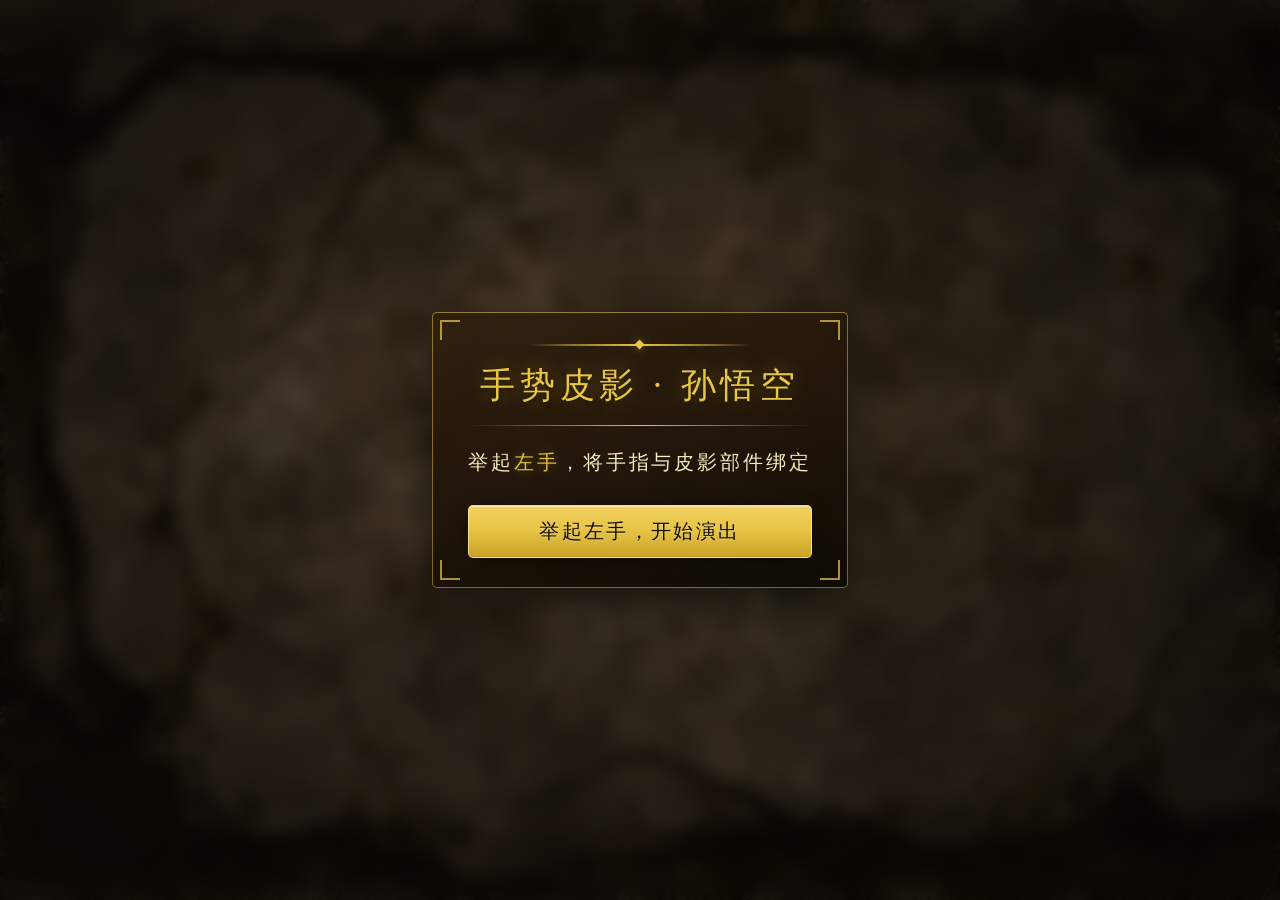
==== commit 4b62f5da: "重构石碑凹槽交互：手部镂空切图与石碑逻辑简化 新增 hand_groove_cutout 资源，压缩石碑背景图，精简 stoneSlab 实现并更新相关样式与入口。  Co-authored-by: " ====
--- a/index.html
+++ b/index.html
@@ -9,6 +9,27 @@
   <body>
     <div id="app">
       <div id="stage-stone" class="stage-stone" aria-hidden="true">
+        <img
+          class="stone-slab-bg"
+          src="assets/bg/stone/slab.jpg?v=4"
+          alt=""
+          draggable="false"
+          decoding="async"
+        />
+        <div class="stone-groove-wrap" aria-hidden="true">
+          <img
+            class="stone-groove-overlay"
+            src="assets/bg/stone/hand_groove_cutout.png?v=16"
+            alt=""
+            draggable="false"
+            decoding="async"
+          />
+        </div>
+        <canvas
+          class="stone-slab-composite"
+          hidden
+          aria-hidden="true"
+        ></canvas>
         <canvas id="stone-shatter-canvas" class="stone-shatter-canvas" hidden></canvas>
       </div>
 
@@ -27,18 +48,11 @@
 
       <div id="puppet-mount-player" class="puppet-mount"></div>
 
-      <div
-        id="rescue-success-title-layer"
-        class="rescue-success-title-layer"
-        hidden
-        aria-hidden="true"
-      >
-        <div class="rescue-success-title" aria-label="挑战成功">
-          <img class="rescue-char" src="assets/ui/dasheng_char_0.png?v=9" alt="挑" draggable="false" />
-          <img class="rescue-char" src="assets/ui/dasheng_char_1.png?v=9" alt="战" draggable="false" />
-          <img class="rescue-char" src="assets/ui/dasheng_char_2.png?v=9" alt="成" draggable="false" />
-          <img class="rescue-char" src="assets/ui/dasheng_char_3.png?v=9" alt="功" draggable="false" />
-        </div>
+      <div id="rescue-success-title" class="rescue-success-title" aria-label="挑战成功" hidden aria-hidden="true">
+        <img class="rescue-char" src="assets/ui/dasheng_char_0_clean.png?v=7" alt="挑" draggable="false" />
+        <img class="rescue-char" src="assets/ui/dasheng_char_1.png?v=6" alt="战" draggable="false" />
+        <img class="rescue-char" src="assets/ui/dasheng_char_2.png?v=6" alt="成" draggable="false" />
+        <img class="rescue-char" src="assets/ui/dasheng_char_3_clean.png?v=7" alt="功" draggable="false" />
       </div>
 
       <div id="binding-hint" class="binding-hint puppet-frame" hidden></div>
--- a/css/style.css
+++ b/css/style.css
@@ -99,23 +99,102 @@
   position: absolute;
   inset: 0;
   z-index: 1;
-  background: transparent;
   overflow: hidden;
+  background-color: #120e0a;
+}
+
+.stone-slab-bg {
+  position: absolute;
+  inset: 0;
+  width: 100%;
+  height: 100%;
+  object-fit: cover;
+  object-position: center center;
+  pointer-events: none;
+  z-index: 0;
+  filter: brightness(1.14) contrast(1.06) saturate(1.05);
+}
+
+.stone-groove-wrap {
+  position: absolute;
+  pointer-events: none;
+  z-index: 1;
+  overflow: visible;
+  opacity: 0;
+}
+
+.stone-groove-wrap[data-layout-ready="true"] {
+  opacity: 1;
+}
+
+.stone-groove-overlay {
+  display: block;
+  width: 100%;
+  height: 100%;
+  object-fit: contain;
+  transform: scaleX(-1);
+  transform-origin: center center;
+  filter: drop-shadow(0 0 6px rgba(255, 200, 60, 0.55));
+  transition: filter 0.1s ease-out;
+}
+
+.stone-groove-wrap.groove-edge-glow .stone-groove-overlay,
+.stone-groove-overlay.groove-edge-glow {
+  filter:
+    drop-shadow(0 0 10px rgba(255, 200, 60, 0.8))
+    drop-shadow(0 0 20px rgba(255, 160, 40, 0.35));
+}
+
+.stone-groove-wrap.groove-breathe .stone-groove-overlay {
+  animation: groove-breathe 1.15s ease-in-out infinite;
+}
+
+.stone-groove-wrap.groove-pulse-shake .stone-groove-overlay {
+  animation: groove-pulse-shake 0.42s ease-in-out infinite;
+}
+
+@keyframes groove-breathe {
+  0%, 100% {
+    filter:
+      drop-shadow(0 0 8px rgba(255, 200, 60, 0.35))
+      drop-shadow(0 0 18px rgba(255, 160, 40, 0.15));
+  }
+  50% {
+    filter:
+      drop-shadow(0 0 22px rgba(255, 220, 90, 0.95))
+      drop-shadow(0 0 48px rgba(255, 180, 50, 0.55));
+  }
+}
+
+@keyframes groove-pulse-shake {
+  0%, 100% {
+    filter: drop-shadow(0 0 14px rgba(255, 200, 60, 0.7));
+  }
+  50% {
+    filter:
+      drop-shadow(0 0 28px rgba(255, 220, 100, 1))
+      drop-shadow(0 0 52px rgba(255, 170, 40, 0.5));
+  }
+}
+
+.stone-slab-composite {
+  position: absolute;
+  inset: 0;
+  width: 100%;
+  height: 100%;
+  pointer-events: none;
+  visibility: hidden;
+  z-index: -1;
+}
+
+.stone-slab-canvas {
+  display: none;
 }
 
 .stage-stone.stone-hidden {
   opacity: 0;
   pointer-events: none;
   transition: opacity 0.4s ease;
-}
-
-.stone-slab-canvas {
-  position: absolute;
-  inset: 0;
-  width: 100%;
-  height: 100%;
-  display: block;
-  pointer-events: none;
 }
 
 .stone-shatter-canvas {
@@ -130,6 +209,7 @@
 .stage-stone.stone-shattering {
   z-index: 1;
   will-change: transform;
+  background-color: transparent;
 }
 
 .stage-stone.stone-shattering,
@@ -284,22 +364,13 @@
   pointer-events: none;
 }
 
-/* 解救成功通关层：光效在皮影下层（z-index 4 < puppet 5） */
+/* 解救成功通关层：光效与冲击（z-index 4，低于皮影） */
 .rescue-success {
   position: absolute;
   inset: 0;
   z-index: 4;
   pointer-events: none;
   overflow: hidden;
-}
-
-/* 通关大字：皮影上层 */
-.rescue-success-title-layer {
-  position: absolute;
-  inset: 0;
-  z-index: 6;
-  pointer-events: none;
-  overflow: visible;
 }
 
 .rescue-success-rays {
@@ -445,10 +516,11 @@
 .rescue-success-title {
   position: absolute;
   left: 50%;
-  top: 42%;
+  top: 52%;
+  z-index: 999;
   transform: translate(-50%, -50%);
-  width: min(92vw, 54rem);
-  aspect-ratio: 1469 / 547;
+  width: min(98vw, 64rem);
+  aspect-ratio: 1466 / 590;
   pointer-events: none;
   user-select: none;
 }
@@ -462,8 +534,7 @@
   transform: scale(1.42);
   transform-origin: center center;
   clip-path: circle(0% at 50% 50%);
-  filter: drop-shadow(0 2px 8px rgba(80, 40, 0, 0.45))
-    drop-shadow(0 0 14px rgba(255, 196, 72, 0.35));
+  filter: drop-shadow(0 3px 12px rgba(0, 0, 0, 0.35));
 }
 
 .rescue-char.rescue-char-in {
@@ -479,31 +550,28 @@
     opacity: 0;
     transform: scale(1.42);
     clip-path: circle(0% at 50% 50%);
-    filter: blur(3px) drop-shadow(0 0 0 rgba(255, 196, 72, 0));
+    filter: blur(3px) drop-shadow(0 0 0 rgba(255, 200, 60, 0));
   }
   28% {
     opacity: 0.98;
     transform: scale(0.88);
     clip-path: circle(72% at 50% 50%);
     filter: blur(0)
-      drop-shadow(0 0 32px rgba(255, 210, 90, 0.9))
-      drop-shadow(0 0 18px rgba(255, 168, 40, 0.75))
-      drop-shadow(0 6px 20px rgba(60, 30, 0, 0.5));
+      drop-shadow(0 0 28px rgba(255, 210, 80, 0.85))
+      drop-shadow(0 6px 20px rgba(0, 0, 0, 0.5));
   }
   52% {
     opacity: 0.97;
     transform: scale(1.02);
     clip-path: circle(100% at 50% 50%);
-    filter: drop-shadow(0 0 22px rgba(255, 200, 70, 0.65))
-      drop-shadow(0 0 12px rgba(255, 150, 30, 0.45))
-      drop-shadow(0 4px 16px rgba(50, 25, 0, 0.42));
+    filter: drop-shadow(0 0 18px rgba(255, 200, 60, 0.55))
+      drop-shadow(0 4px 16px rgba(0, 0, 0, 0.42));
   }
   100% {
     opacity: 0.95;
     transform: scale(1);
     clip-path: circle(100% at 50% 50%);
-    filter: drop-shadow(0 2px 8px rgba(80, 40, 0, 0.45))
-      drop-shadow(0 0 14px rgba(255, 196, 72, 0.35));
+    filter: drop-shadow(0 3px 12px rgba(0, 0, 0, 0.35));
   }
 }
 
